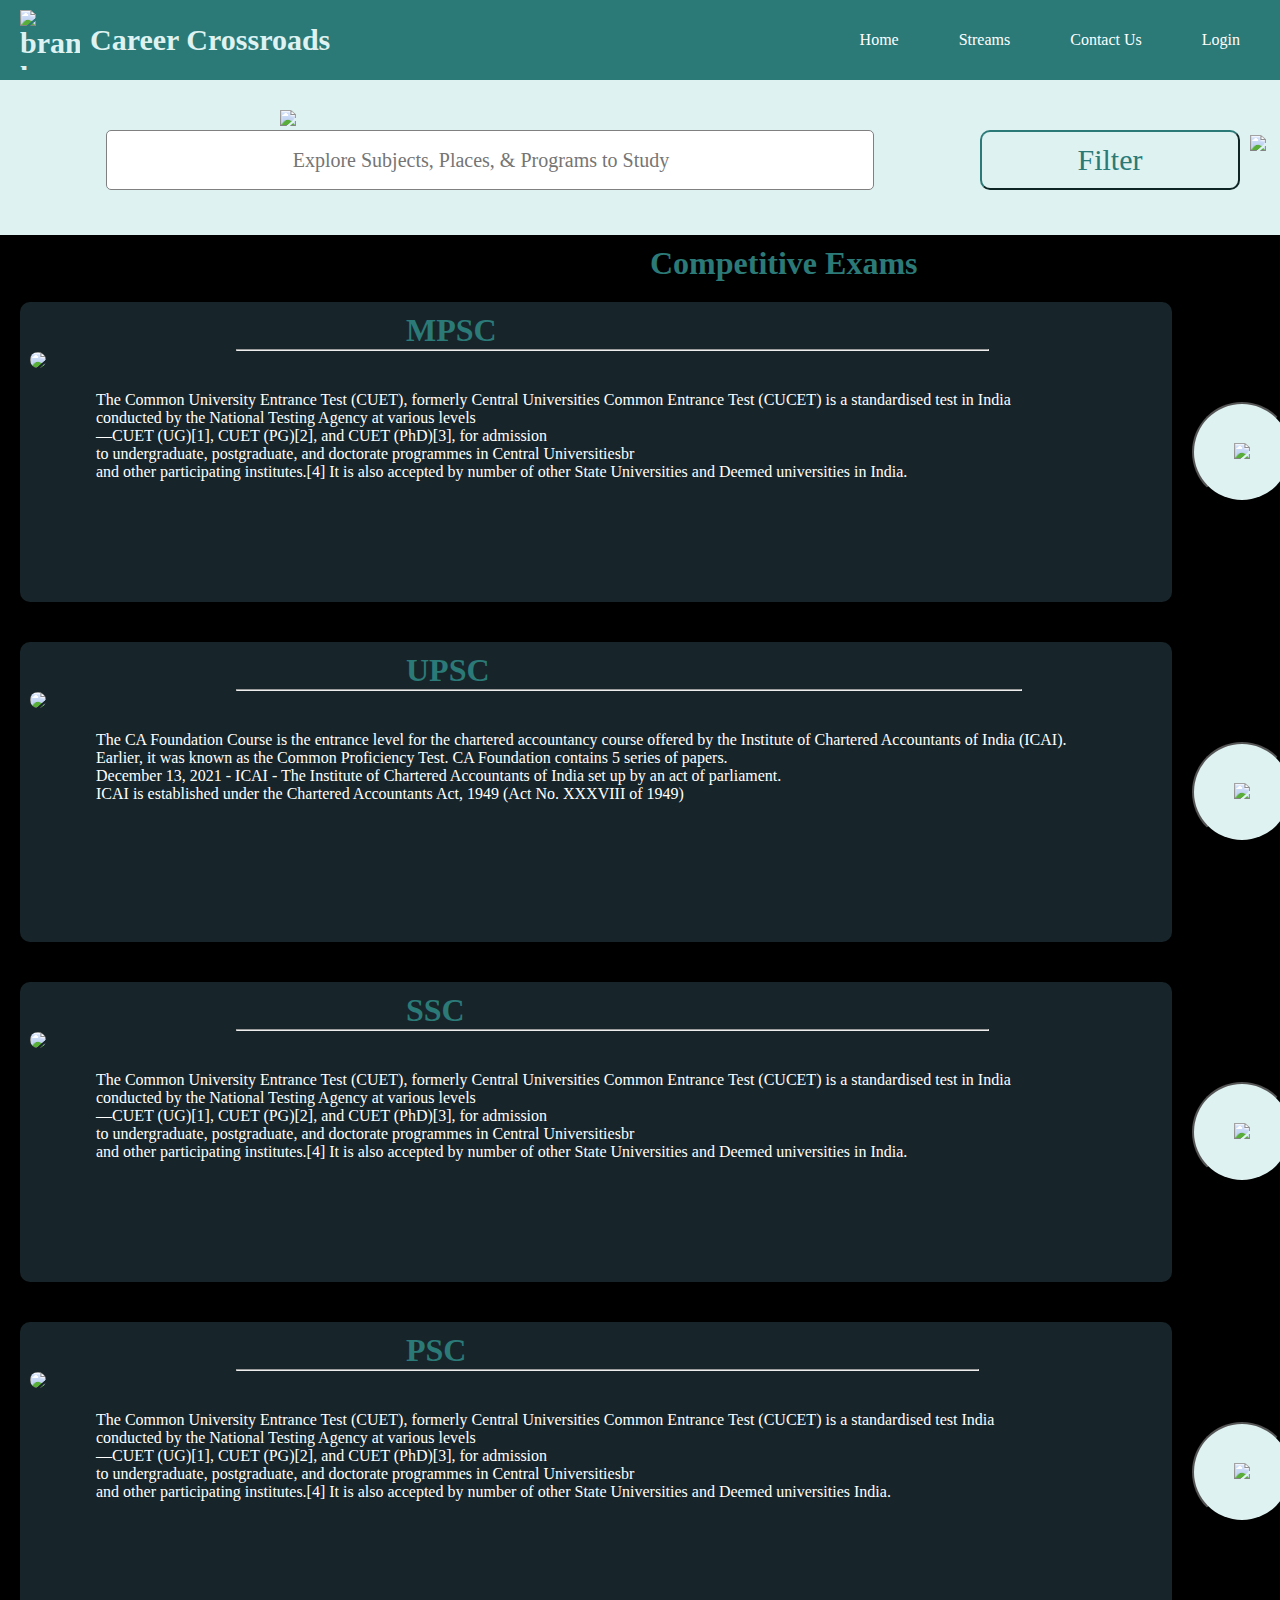
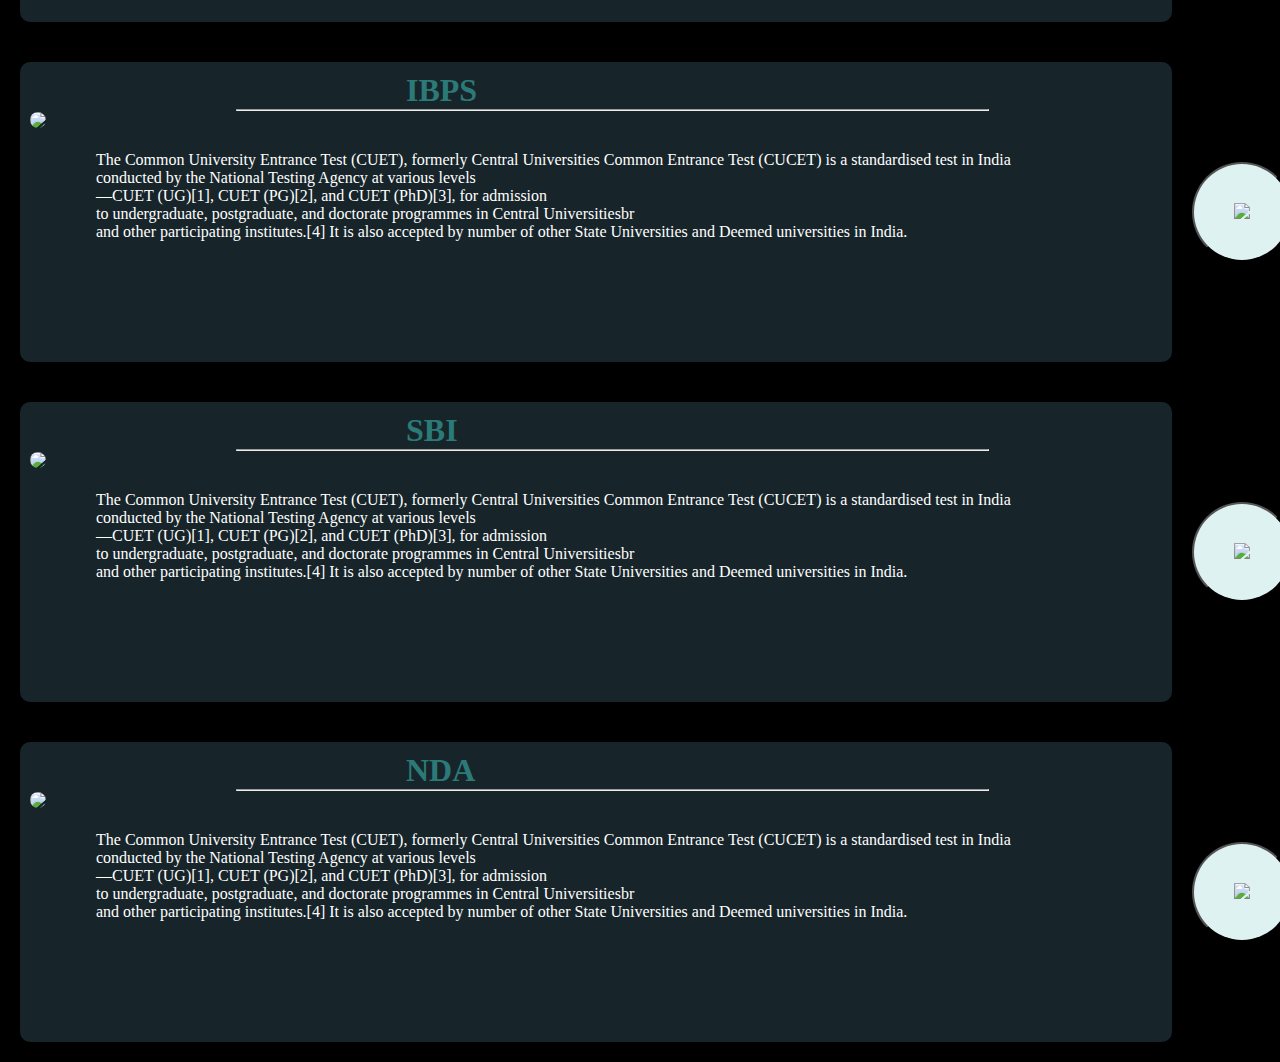
==== pages/commerce_pages/competitive.html @ 09fce02d "Merge pull request #72 from Vaibhav55072/master" ====
<!DOCTYPE html>
<html lang="en">
<head>
    <meta charset="UTF-8">
    <meta name="viewport" content="width=device-width, initial-scale=1.0">
    <title>Competative Exams</title>
</head>
<body>
    <!DOCTYPE html>
<html lang="en">

<head>
    <meta charset="UTF-8">
    <meta name="viewport" content="width=device-width, initial-scale=1.0">
    <title>Programs Information</title>
    <link rel="stylesheet" href="./../../css\competitive_com.css">
</head>

<body>
    <nav class="navbar">
        <div class="nav-logo">
            <a href="index.html">
                <img src="./images/index-page-images/brand-logo.png" alt="brand logo">
                Career Crossroads
            </a>
        </div>

        <ul class="nav-menu" id="navMenu">
            <li class="nav-item"><a href="index.html">Home</a></li>
            <li class="nav-item dropdown">
                <a href="#" class="dropbtn">Streams</a>
                <div class="dropdown-content">
                    <a href="./pages/science_pages/science_main.html">Science</a>
                    <a href="commerce.html">Commerce</a>
                    <a href="./pages/arts_pages/arts_main.html">Arts</a>
                </div>
            </li>

            <li class="nav-item"><a href="./pages/contact.html">Contact Us</a></li>
            <li class="nav-item"><a href="./pages/login.html">Login</a></li>
        </ul>

        <div class="dropdown-items" id="dropdown-items">
            <span></span>
            <span></span>
            <span></span>
        </div>
    </nav>

    <div class="search">
        <img src="search(1).png" class="searchicon">
        <input type="search" id="search" class="input_search"
            placeholder="Explore Subjects, Places, & Programs to Study">
        <img src="edit.png" class="filtericon"><button class="filter">Filter</button>
    </div>

    <div class="Entrance">
        <h1>Competitive Exams</h1>
        <div class="cards">
            <img src="https://imgs.search.brave.com/PwYRaekEUIP2DlWTTC87vw78NG_qnbvGBNT2FaFOEc0/rs:fit:500:0:0:0/g:ce/aHR0cHM6Ly91cGxv/YWQud2lraW1lZGlh/Lm9yZy93aWtpcGVk/aWEvY29tbW9ucy90/aHVtYi9kL2QzL1Nl/YWxfb2ZfTWFoYXJh/c2h0cmEuc3ZnLzUx/MnB4LVNlYWxfb2Zf/TWFoYXJhc2h0cmEu/c3ZnLnBuZw"
                class="innerimg">
            <div class="sub_head">
                <h1 class="Exam">MPSC</h1>
                <hr class="Examline">
                <p>
                    The Common University Entrance Test (CUET), formerly Central Universities Common Entrance Test
                    (CUCET) is a standardised test in India <br>conducted by the National Testing Agency at various
                    levels <br>—CUET (UG)[1], CUET (PG)[2], and CUET (PhD)[3], for admission <br> to undergraduate,
                    postgraduate,
                    and doctorate programmes in Central Universitiesbr
                    <br> and other participating institutes.[4] It is also
                    accepted by number of other State Universities and Deemed universities in India.
                </p>
            </div>
        </div><a href="https://www.cafoundation.com/"><button class="explore"><img src="arrow.png" height="50px"></button></a>


        <div class="cards">
            <img src="https://imgs.search.brave.com/koZySVGr9kvbtD1XwstASuj5YvYz3ICF1auzvQXcHk0/rs:fit:500:0:0:0/g:ce/aHR0cHM6Ly9jZG4u/ZHJpYmJibGUuY29t/L3VzZXJzLzI4NDM4/MjIvc2NyZWVuc2hv/dHMvNjU2ODY0Ni91/cHNjX2xvZ29fc3Vi/bWlzc2lvbi5wbmc_/cmVzaXplPTQwMHgz/MDAmdmVydGljYWw9/Y2VudGVy"
                class="innerimg">
            <div class="sub_head">
                <h1 class="Exam">UPSC</h1>
                <hr class="Examline">
                <p>
                    The CA Foundation Course is the entrance level for the chartered accountancy course offered by the
                    Institute of Chartered Accountants of India (ICAI). <br>Earlier, it was known as the Common Proficiency
                    Test. CA Foundation contains 5 series of papers. <br>
                    December 13, 2021 - ICAI - The Institute of Chartered Accountants of India set up by an act of parliament. <br> ICAI is established under the Chartered Accountants Act, 1949 (Act No. XXXVIII of 1949)
                </p>
            </div>
        </div><a href="https://www.cafoundation.com/"><button class="explore"><img src="arrow.png" height="50px"></button></a>



        <div class="cards">
            <img src="https://imgs.search.brave.com/sIW3uBhh7vPTO6GzzqC3EvMhbZNAouUtmT4Km_JerTY/rs:fit:500:0:0:0/g:ce/aHR0cHM6Ly9pbWFn/ZXMuaW5kaWFuZXhw/cmVzcy5jb20vMjAx/OC8xMi9TU0Nsb2dv/NzU5LmpwZw"
                class="innerimg">
            <div class="sub_head">
                <h1 class="Exam">SSC </h1>
                <hr class="Examline">
                <p>
                    The Common University Entrance Test (CUET), formerly Central Universities Common Entrance Test
                    (CUCET) is a standardised test in India <br>conducted by the National Testing Agency at various
                    levels <br>—CUET (UG)[1], CUET (PG)[2], and CUET (PhD)[3], for admission <br> to undergraduate,
                    postgraduate,
                    and doctorate programmes in Central Universitiesbr
                    <br> and other participating institutes.[4] It is also
                    accepted by number of other State Universities and Deemed universities in India.
                </p>
            </div>
        </div><a href="https://www.cafoundation.com/"><button class="explore"><img src="arrow.png" height="50px"></button></a>




        <div class="cards">
            <img src="https://imgs.search.brave.com/rjsPalsbmkWWJOrnSxFHLGoajkgjv5Hd9EKJttJ0CoI/rs:fit:500:0:0:0/g:ce/aHR0cHM6Ly9kZXBz/Yy5kZWxhd2FyZS5n/b3Yvd3AtY29udGVu/dC90aGVtZXMvZG9z/Z2ljX1BTQ190aGVt/ZS9pbWcvcHNjX2xv/Z29fODAwLnBuZw"
                class="innerimg">
            <div class="sub_head">
                <h1 class="Exam">PSC</h1>
                <hr class="Examline">
                <p>
                    The Common University Entrance Test (CUET), formerly Central Universities Common Entrance Test
                    (CUCET) is a standardised test India <br>conducted by the National Testing Agency at various
                    levels <br>—CUET (UG)[1], CUET (PG)[2], and CUET (PhD)[3], for admission <br> to undergraduate,
                    postgraduate,
                    and doctorate programmes in Central Universitiesbr
                    <br> and other participating institutes.[4] It is also
                    accepted by number of other State Universities and Deemed universities India.
                </p>
               
            </div>
        </div><a href="https://www.cafoundation.com/"><button class="explore"><img src="arrow.png" height="20px"></button></a>



        <div class="cards">
            <img src="https://imgs.search.brave.com/3t042hnIQ46vLWnyc6P1Bugv_qlgEUt5wESgoJuujEI/rs:fit:500:0:0:0/g:ce/aHR0cHM6Ly91cGxv/YWQud2lraW1lZGlh/Lm9yZy93aWtpcGVk/aWEvY29tbW9ucy9k/L2RiL0lCUFNfTE9H/Ty5wbmc"
                class="innerimg">
            <div class="sub_head">
                <h1 class="Exam">IBPS</h1>
                <hr class="Examline">
                <p>
                    The Common University Entrance Test (CUET), formerly Central Universities Common Entrance Test
                    (CUCET) is a standardised test in India <br>conducted by the National Testing Agency at various
                    levels <br>—CUET (UG)[1], CUET (PG)[2], and CUET (PhD)[3], for admission <br> to undergraduate,
                    postgraduate,
                    and doctorate programmes in Central Universitiesbr
                    <br> and other participating institutes.[4] It is also
                    accepted by number of other State Universities and Deemed universities in India.
                </p>
            </div>
        </div><a href=""><button class="explore"><img src="arrow.png" height="50px"></button></a>

        <div class="cards">
            <img src="https://imgs.search.brave.com/xCHyH0VUE1ulHQcBL5tFg7sm4wSKhUDUJn04RktdSGc/rs:fit:500:0:0:0/g:ce/aHR0cHM6Ly93d3cu/aXhhbWJlZS5jb20v/YmxvZy93cC1jb250/ZW50L3VwbG9hZHMv/MjAyMy8wNy9TQkkt/TG9nby0xOTU1LTEw/MjR4NTc2LnBuZw"
                class="innerimg">
            <div class="sub_head">
                <h1 class="Exam">SBI</h1>
                <hr class="Examline">
                <p>
                    The Common University Entrance Test (CUET), formerly Central Universities Common Entrance Test
                    (CUCET) is a standardised test in India <br>conducted by the National Testing Agency at various
                    levels <br>—CUET (UG)[1], CUET (PG)[2], and CUET (PhD)[3], for admission <br> to undergraduate,
                    postgraduate,
                    and doctorate programmes in Central Universitiesbr
                    <br> and other participating institutes.[4] It is also
                    accepted by number of other State Universities and Deemed universities in India.
                </p>
            </div>
        </div><a href="https://www.cafoundation.com/"><button class="explore"><img src="arrow.png" height="50px"></button></a>

        <div class="cards">
            <img src="https://imgs.search.brave.com/drcafSfPv6qhrYAGFQ6PHe9v9SC5m2UeWBq-29XF-rs/rs:fit:500:0:0:0/g:ce/aHR0cHM6Ly9lMC5w/eGZ1ZWwuY29tL3dh/bGxwYXBlcnMvNS8z/L2Rlc2t0b3Atd2Fs/bHBhcGVyLW5kYS1s/b2dvLXNwZWNpYWwt/Zm9yY2VzLWxvZ28u/anBn"
                class="innerimg">
            <div class="sub_head">
                <h1 class="Exam">NDA</h1>
                <hr class="Examline">
                <p>
                    The Common University Entrance Test (CUET), formerly Central Universities Common Entrance Test
                    (CUCET) is a standardised test in India <br>conducted by the National Testing Agency at various
                    levels <br>—CUET (UG)[1], CUET (PG)[2], and CUET (PhD)[3], for admission <br> to undergraduate,
                    postgraduate,
                    and doctorate programmes in Central Universitiesbr
                    <br> and other participating institutes.[4] It is also
                    accepted by number of other State Universities and Deemed universities in India.
                </p>
            </div>
        </div><a href="https://www.cafoundation.com/"><button class="explore"><img src="arrow.png" height="50px"></button></a>

    </div>
</body>

</html>
</body>
</html>
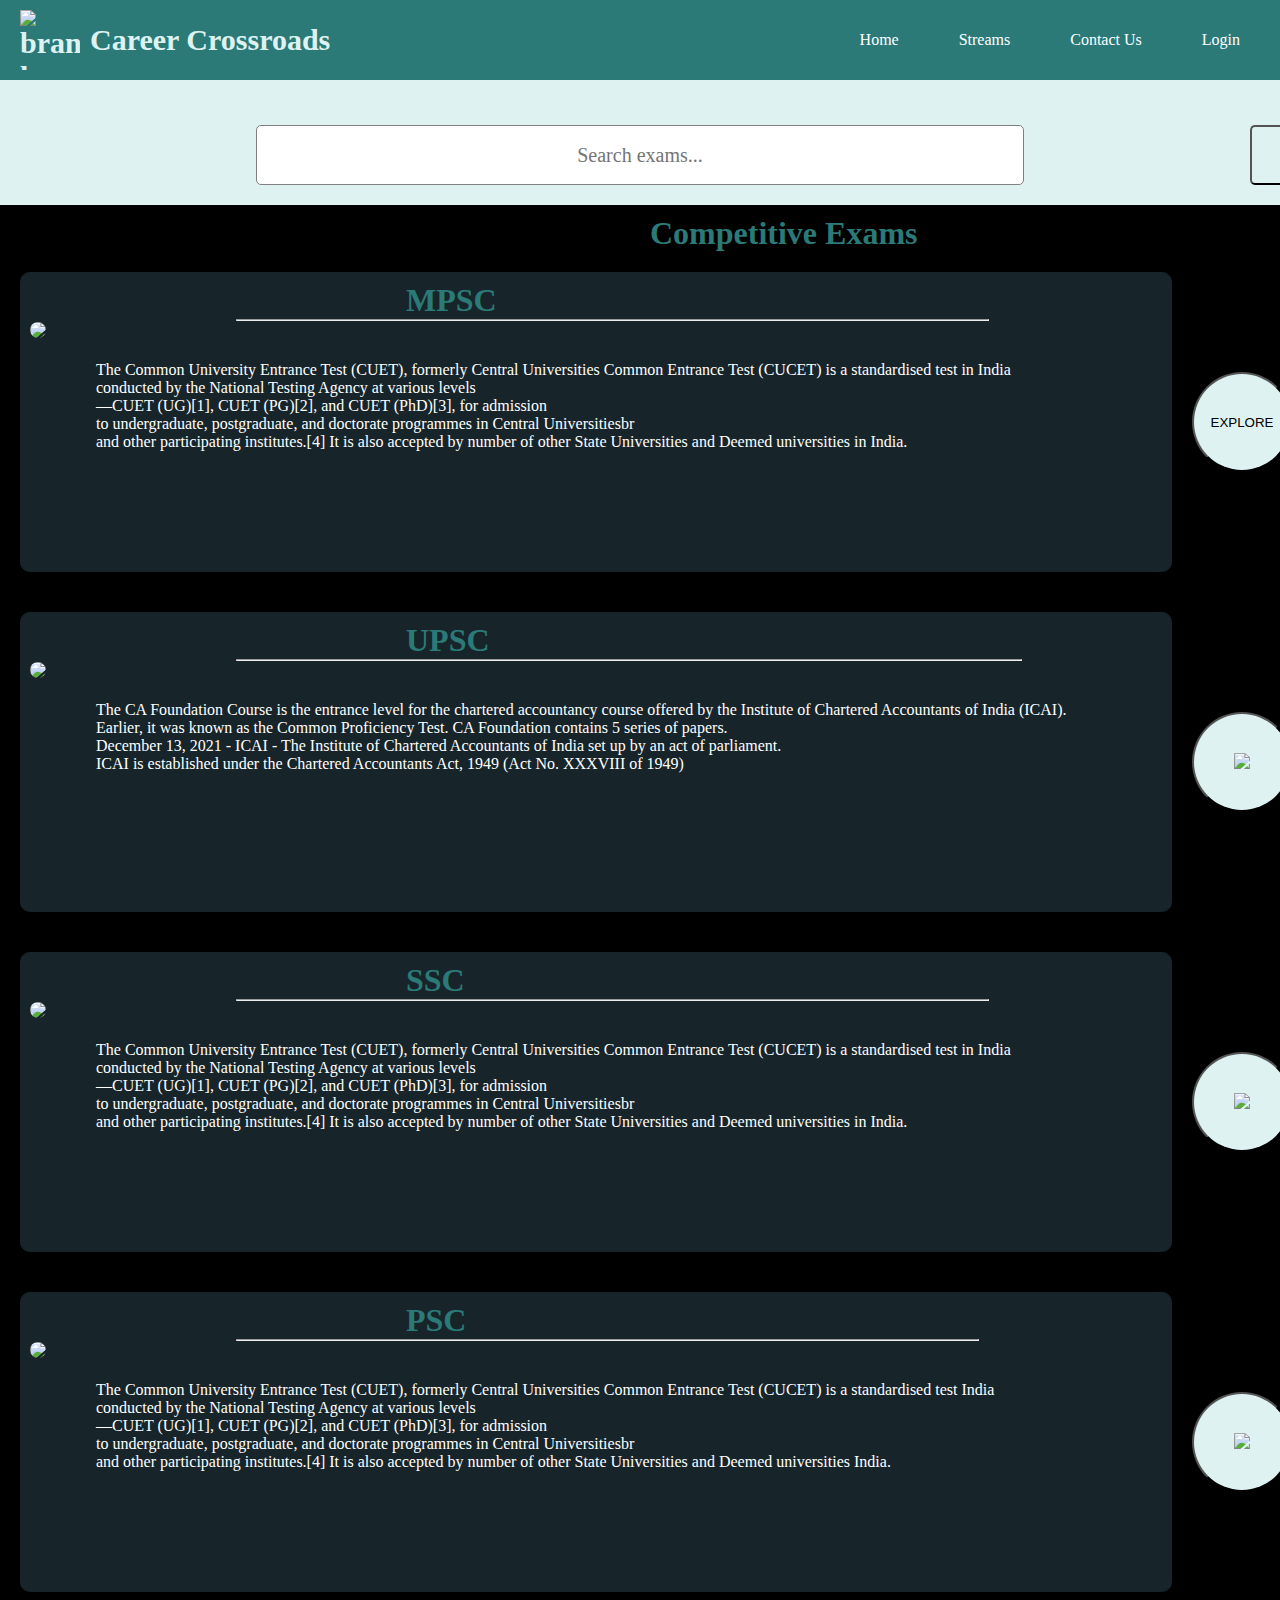
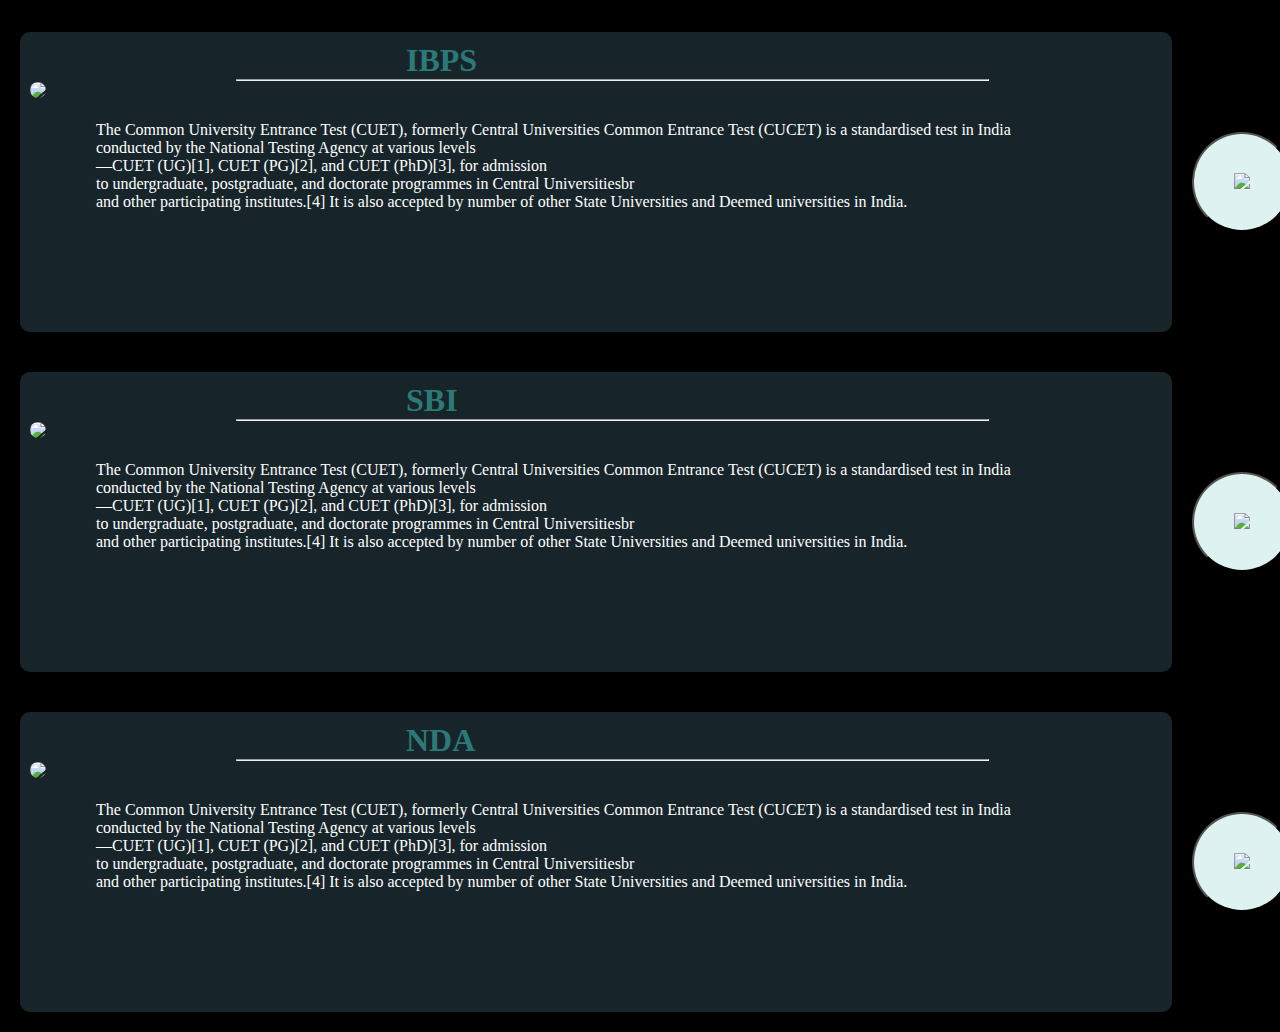
==== commit 682925be: "Javascript Added" ====
--- a/pages/commerce_pages/competitive.html
+++ b/pages/commerce_pages/competitive.html
@@ -3,7 +3,7 @@
 <head>
     <meta charset="UTF-8">
     <meta name="viewport" content="width=device-width, initial-scale=1.0">
-    <title>Competative Exams</title>
+    <title>Competitive Exams</title>
 </head>
 <body>
     <!DOCTYPE html>
@@ -42,16 +42,18 @@
 
         <div class="dropdown-items" id="dropdown-items">
             <span></span>
+
             <span></span>
             <span></span>
         </div>
     </nav>
 
-    <div class="search">
-        <img src="search(1).png" class="searchicon">
-        <input type="search" id="search" class="input_search"
-            placeholder="Explore Subjects, Places, & Programs to Study">
-        <img src="edit.png" class="filtericon"><button class="filter">Filter</button>
+  
+
+    <div  class="search-container">
+        <input type="text" id="search-input" placeholder="Search exams..." class="input_search">
+        <button id="search-btn" onclick="searchExams()" class="havesearch">Search</button>
+        <div id="search-results"></div>
     </div>
 
     <div class="Entrance">
@@ -72,7 +74,7 @@
                     accepted by number of other State Universities and Deemed universities in India.
                 </p>
             </div>
-        </div><a href="https://www.cafoundation.com/"><button class="explore"><img src="arrow.png" height="50px"></button></a>
+        </div><a href="https://www.cafoundation.com/"><button class="explore">EXPLORE</button></a>
 
 
         <div class="cards">
@@ -189,6 +191,68 @@
         </div><a href="https://www.cafoundation.com/"><button class="explore"><img src="arrow.png" height="50px"></button></a>
 
     </div>
+    <script>
+
+const searchInput = document.getElementById('search-input');
+const searchBtn = document.getElementById('search-btn');
+const searchResults = document.getElementById('search-results');
+         const exams = [
+    {
+     name: 'UPSC', description: 'The Civil Services Examination (CSE) is a standardized test in India conducted by the Union Public Service Commission for recruitment to higher civil services in the Government of India, such as the All India Services and Central Civil Services (Group A and a few Group B posts).'
+     },
+    {
+         name: 'MPSC', description: 'The Maharashtra Public Service Commission (MPSC) is a body created by the Constitution of India under article 315 to select Group "A" and Group "B" civil servants for the Indian state of Maharashtra according to the merits of the applicants and the rules of reservation.'
+    },
+    {
+     name: 'CDS', description: 'The CDS (Combined Defence Services) exam is a national-level exam conducted by the Union Public Service Commission (UPSC) twice a year to recruit candidates for officer posts in the Indian Military Academy (IMA), Indian Naval Academy (INA), Air Force Academy (AFA), and Officers Training Academy (OTA)' 
+    },
+  {
+     name: 'NDA', description: 'The National Defence Academy (NDA) is the joint defence service training institute of the Indian Armed Forces, where cadets of the Indian Army, Indian Navy, and Indian Air Force train together before they go on to their respective service academy for further pre-commission training. The NDA is located in Khadakwasla, Pune, Maharashtra. It is the first tri-service academy in the world.' 
+    },
+  {
+     name: 'SSC', description: 'Staff Selection Commission (SSC) is an organisation under the Government of India to recruit staff for various posts in the various ministries and departments of the government of India and in subordinate offices and agencies.' 
+    },
+  {
+     name: 'CU CET', description: 'The Common University Entrance Test (CUET), formerly Central Universities Common Entrance Test (CUCET) is a standardised test in India conducted by the National Testing Agency at various levels—CUET (UG), CUET (PG), and CUET (PhD), for admission to undergraduate, postgraduate, and doctorate programmes in Central Universities and other participating institutes.' 
+    },
+  { 
+    name: 'CAPF', description: 'In India, the Central Armed Police Forces (CAPF) is the collective designation for the central police organizations under the Ministry of Home Affairs. These forces, previously known as the Central Para-Military Forces, are technically paramilitary in nature.'
+ },
+  {
+     name: 'NRA CET', description: 'NRA CET 2024 is a  recruitment exam conducted by NRA. Govt. of India for SSC, Railways, Bank Po, IBPS, RRB, Police.  The Government has established the National Recruitment Agency to conduct preliminary/ Phase-I written test (CBT) in three levels.'
+     },
+  {
+     name: 'RRB', description: 'Railway Recruitment Control Board is a government recruitment agency for Group C and Group D non-gazetted civil service and engineering posts in Indian Railways under Ministry of Railways, Government of India.'
+     }, 
+];
+
+const searchExams=() => 
+    {
+  const searchTerm = searchInput.value.toLowerCase().trim();
+  if (searchTerm === '') return; 
+  searchResults.innerHTML = '';
+  const results = exams.filter(exam => exam.name.toLowerCase().includes(searchTerm));
+  if (results.length > 0) 
+    {
+    results.forEach(result =>
+         {
+      const resultDiv = document.createElement('div');
+      resultDiv.textContent = `${result.name} - ${result.description}`;
+      searchResults.appendChild(resultDiv);
+    }
+);
+  }
+   else 
+   {
+    const noResultsDiv = document.createElement('div');
+    noResultsDiv.textContent = 'No results found.';
+    searchResults.appendChild(noResultsDiv);
+  }
+  searchInput.value = '';
+  window.location.hash = '#ias-sc-anchor';
+};
+    
+    </script>
 </body>
 
 </html>
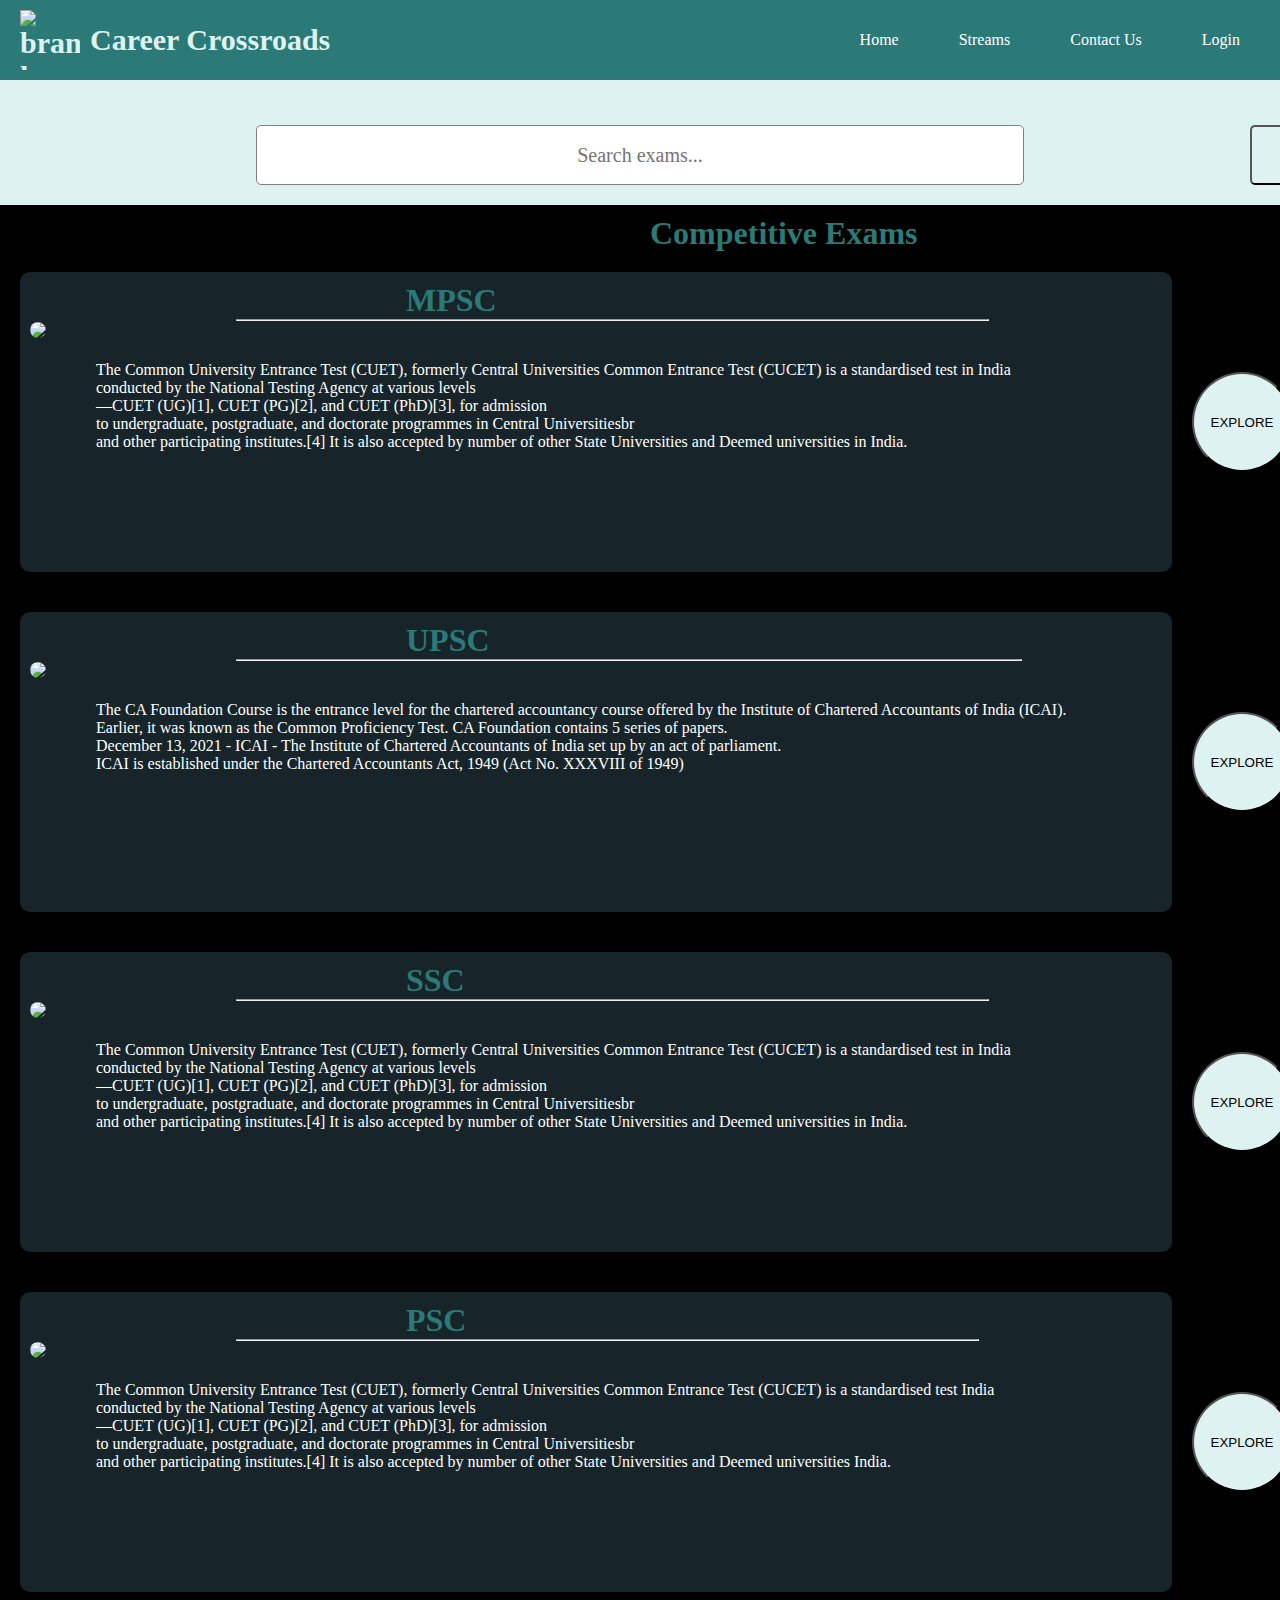
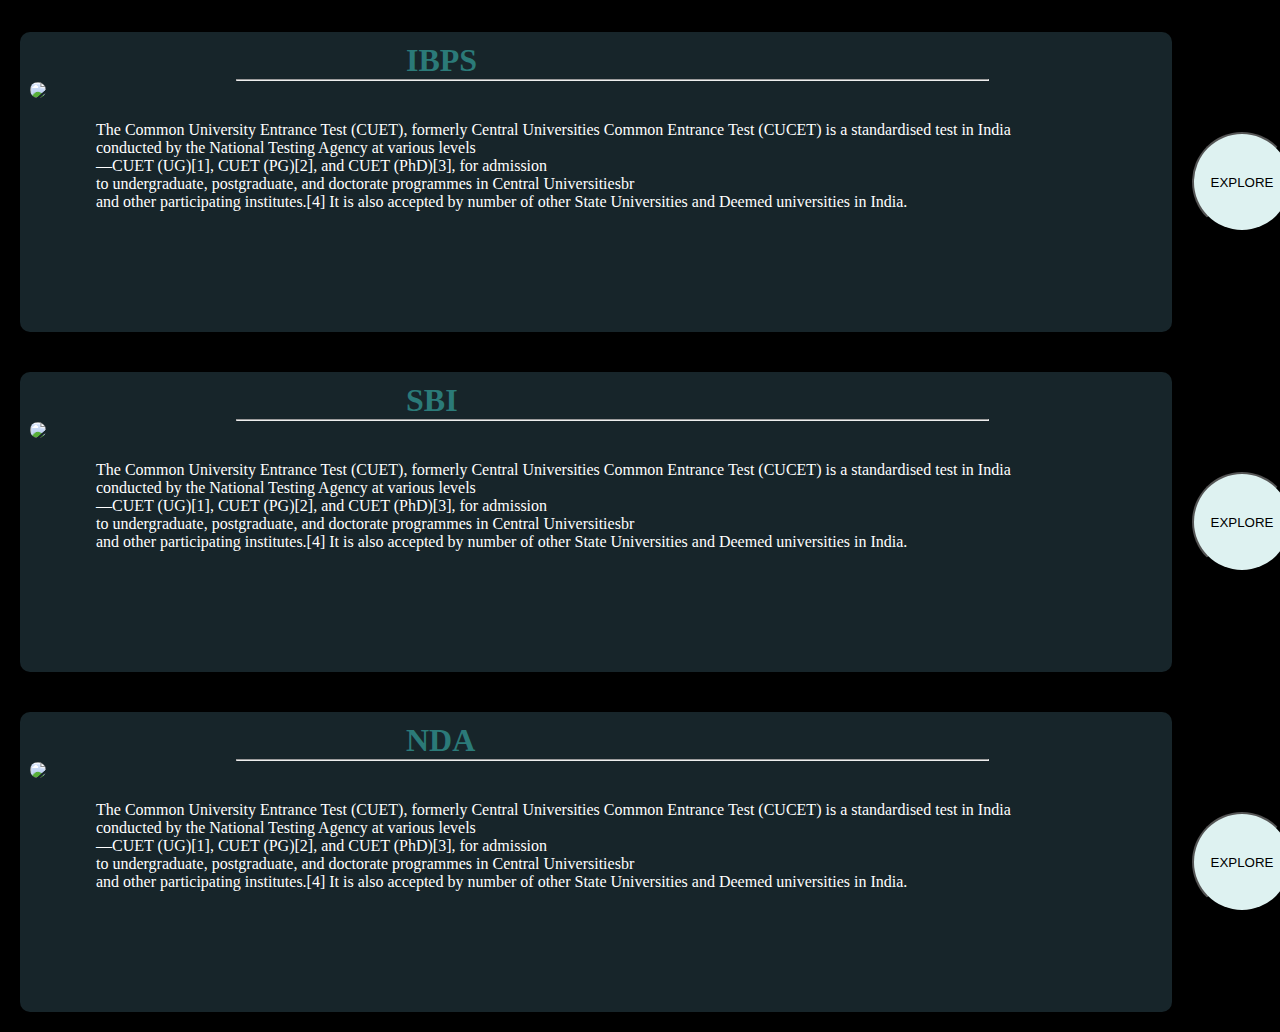
==== commit a0c603fa: "DONE Theme Changer" ====
--- a/pages/commerce_pages/competitive.html
+++ b/pages/commerce_pages/competitive.html
@@ -51,7 +51,7 @@
   
 
     <div  class="search-container">
-        <input type="text" id="search-input" placeholder="Search exams..." class="input_search">
+        <input type="text" id="search-input" placeholder="Search exams..." class="input_search" onclick="searchExams()">
         <button id="search-btn" onclick="searchExams()" class="havesearch">Search</button>
         <div id="search-results"></div>
     </div>
@@ -90,7 +90,7 @@
                     December 13, 2021 - ICAI - The Institute of Chartered Accountants of India set up by an act of parliament. <br> ICAI is established under the Chartered Accountants Act, 1949 (Act No. XXXVIII of 1949)
                 </p>
             </div>
-        </div><a href="https://www.cafoundation.com/"><button class="explore"><img src="arrow.png" height="50px"></button></a>
+        </div><a href="https://www.cafoundation.com/"><button class="explore">EXPLORE</button></a>
 
 
 
@@ -110,7 +110,7 @@
                     accepted by number of other State Universities and Deemed universities in India.
                 </p>
             </div>
-        </div><a href="https://www.cafoundation.com/"><button class="explore"><img src="arrow.png" height="50px"></button></a>
+        </div><a href="https://www.cafoundation.com/"><button class="explore">EXPLORE</button></a>
 
 
 
@@ -132,7 +132,7 @@
                 </p>
                
             </div>
-        </div><a href="https://www.cafoundation.com/"><button class="explore"><img src="arrow.png" height="20px"></button></a>
+        </div><a href="https://www.cafoundation.com/"><button class="explore">EXPLORE</button></a>
 
 
 
@@ -152,7 +152,7 @@
                     accepted by number of other State Universities and Deemed universities in India.
                 </p>
             </div>
-        </div><a href=""><button class="explore"><img src="arrow.png" height="50px"></button></a>
+        </div><a href=""><button class="explore">EXPLORE</button></a>
 
         <div class="cards">
             <img src="https://imgs.search.brave.com/xCHyH0VUE1ulHQcBL5tFg7sm4wSKhUDUJn04RktdSGc/rs:fit:500:0:0:0/g:ce/aHR0cHM6Ly93d3cu/aXhhbWJlZS5jb20v/YmxvZy93cC1jb250/ZW50L3VwbG9hZHMv/MjAyMy8wNy9TQkkt/TG9nby0xOTU1LTEw/MjR4NTc2LnBuZw"
@@ -170,7 +170,7 @@
                     accepted by number of other State Universities and Deemed universities in India.
                 </p>
             </div>
-        </div><a href="https://www.cafoundation.com/"><button class="explore"><img src="arrow.png" height="50px"></button></a>
+        </div><a href="https://www.cafoundation.com/"><button class="explore">EXPLORE</button></a>
 
         <div class="cards">
             <img src="https://imgs.search.brave.com/drcafSfPv6qhrYAGFQ6PHe9v9SC5m2UeWBq-29XF-rs/rs:fit:500:0:0:0/g:ce/aHR0cHM6Ly9lMC5w/eGZ1ZWwuY29tL3dh/bGxwYXBlcnMvNS8z/L2Rlc2t0b3Atd2Fs/bHBhcGVyLW5kYS1s/b2dvLXNwZWNpYWwt/Zm9yY2VzLWxvZ28u/anBn"
@@ -188,10 +188,13 @@
                     accepted by number of other State Universities and Deemed universities in India.
                 </p>
             </div>
-        </div><a href="https://www.cafoundation.com/"><button class="explore"><img src="arrow.png" height="50px"></button></a>
+        </div><a href="https://www.cafoundation.com/"><button class="explore">EXPLORE</button></a>
 
     </div>
     <script>
+
+
+
 
 const searchInput = document.getElementById('search-input');
 const searchBtn = document.getElementById('search-btn');
